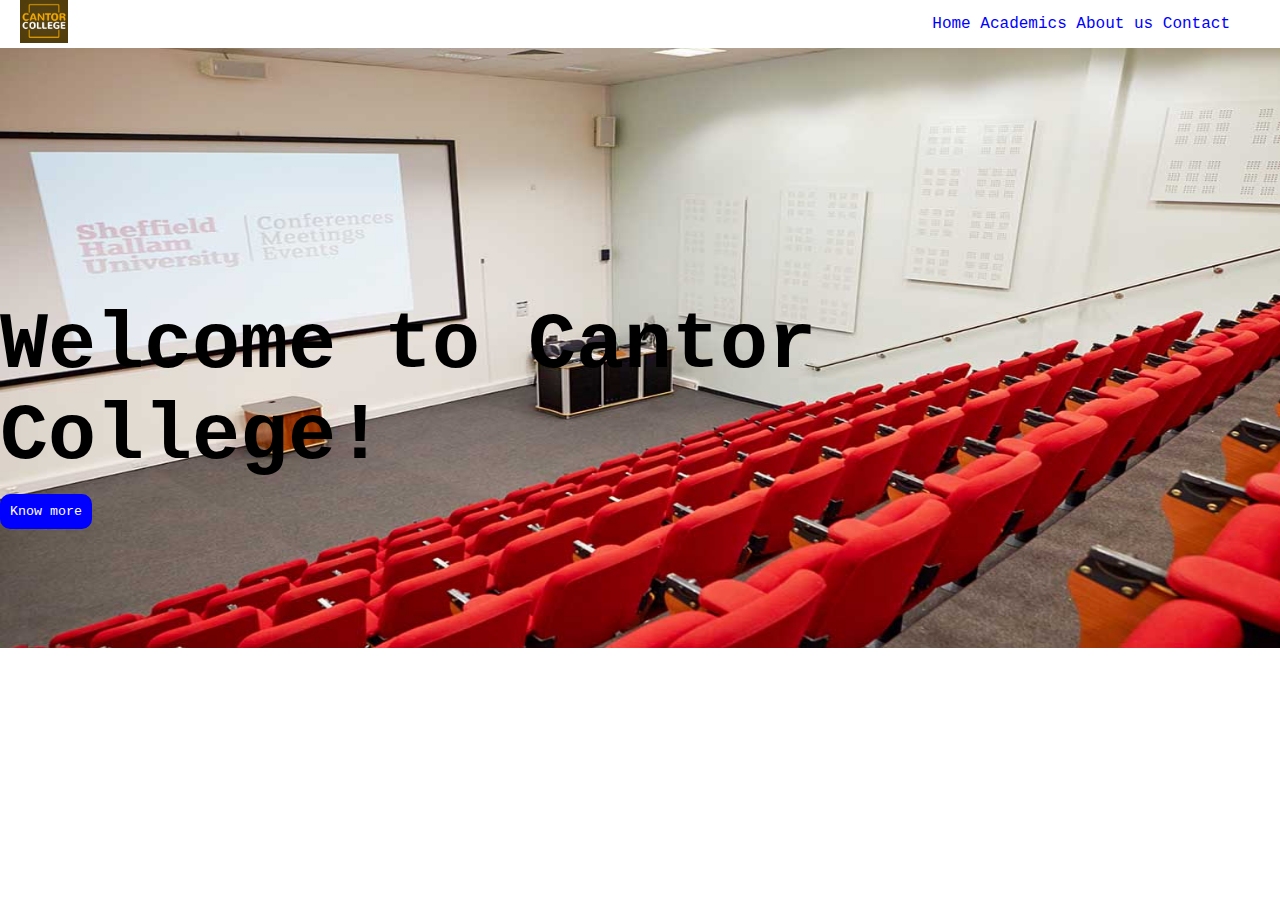
==== Index.html @ ad8fdb82 "initial commit" ====
<!DOCTYPE html>
<html lang="en">
  <head>
    <meta charset="UTF-8" />
    <meta name="viewport" content="width=device-width, initial-scale=1.0" />
    <title>Cantor College</title>
    <link rel="stylesheet" href="Style.css" />
  </head>
  <body>
    <!-- following proper semantics -->
    <header>
      <div class="left">
        <img src="./Images/logo.png" alt="logo-image" />
      </div>
      <div class="right">
        <nav>
          <a href="#">Home</a>
          <a href="#">Academics</a>
          <a href="#">About us</a>
          <a href="#">Contact</a>
        </nav>
      </div>
    </header>
    <!-- main image section  -->
    <section id="main-image">
      <img
        src="./Images/Cantor Lecture Theatre 3.jpg"
        alt="main-image"
        id="bg-image"
      />
      <div class="headings">
        <h1>Welcome to Cantor College!</h1>
        <button id="know-more">Know more</button>
      </div>
    </section>
  </body>
</html>
---- Style.css ----
* {
  margin: 0;
  padding: 0;
  font-family: "Courier New", Courier, monospace;
}

header {
    width: 100%;
    display: flex;
    align-items: center;
}

header .left{
    width: 40%;
    margin-left: 20px;
}

header .left img{
    width: 10%;
}

header .right{
    width: 60%;
    text-align: right;
    margin-right: 50px 
}

header .right a {
    text-decoration: none;
    color: blue;
}

header .right a:hover{
    text-decoration: underline;
}

section img#bg-image {
    width: 100%;
    height: 600px;
}

#main-image .headings{
    position: absolute;
    top: 300px;
    right: 350px;
    font-size: 40px;
}

#main-image .headings button#know-more{
    background-color: blue;
    color: white;
    border: none;
    padding: 10px;
    border-radius: 10px;
}
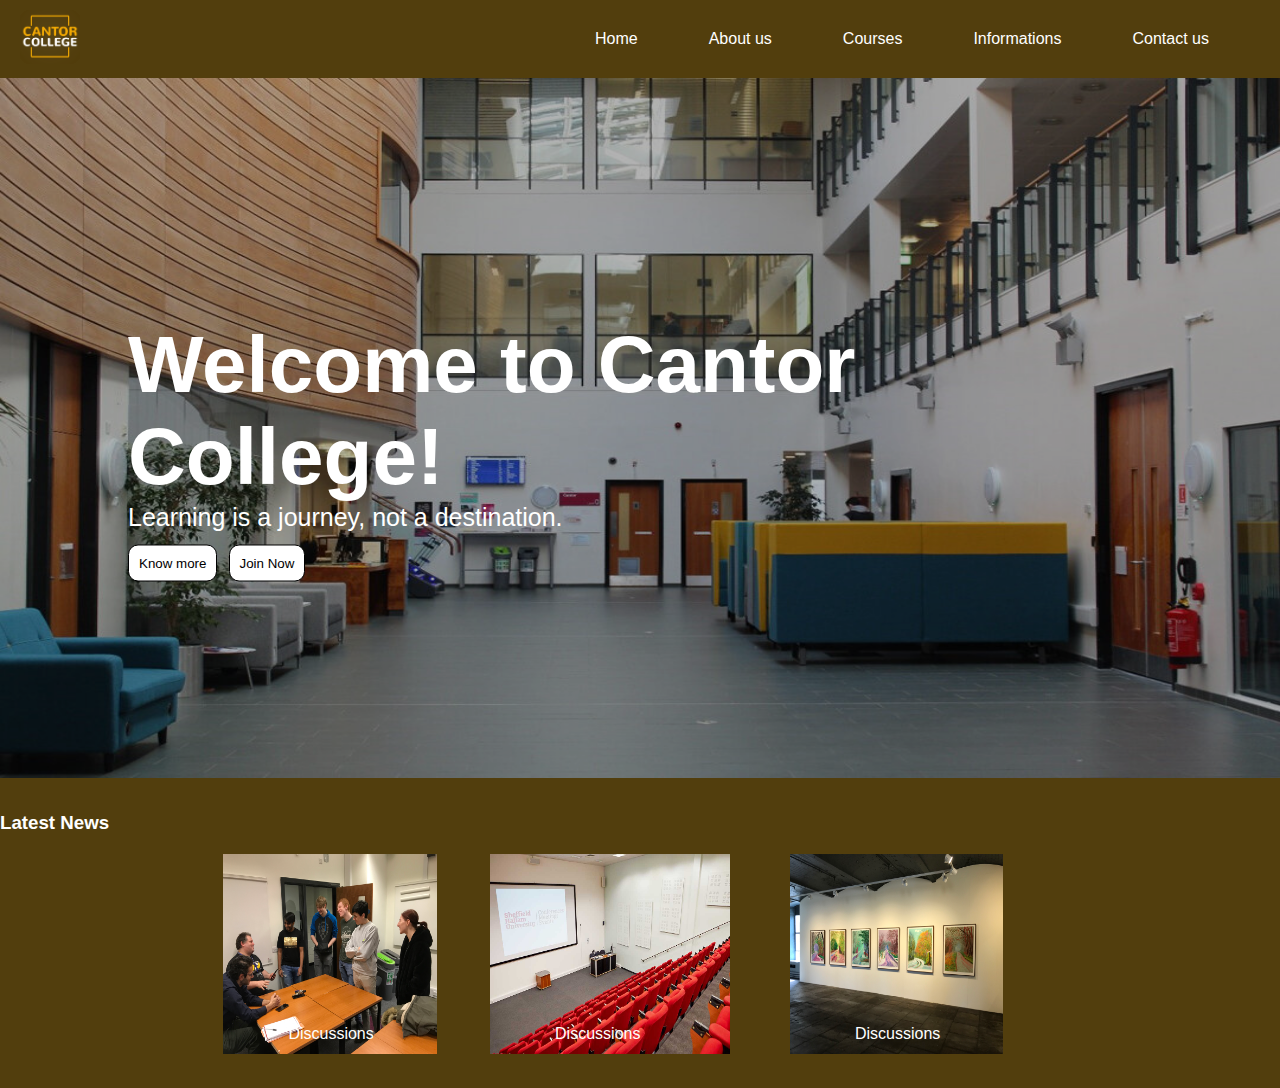
==== commit cc2de247: "created section 1,2 and 3" ====
--- a/Index.html
+++ b/Index.html
@@ -5,6 +5,8 @@
     <meta name="viewport" content="width=device-width, initial-scale=1.0" />
     <title>Cantor College</title>
     <link rel="stylesheet" href="Style.css" />
+    <link rel="preconnect" href="https://fonts.googleapis.com" />
+    <link rel="shortcut icon" href="./Images/logo.png" type="image/x-icon" />
   </head>
   <body>
     <!-- following proper semantics -->
@@ -15,23 +17,58 @@
       <div class="right">
         <nav>
           <a href="#">Home</a>
-          <a href="#">Academics</a>
           <a href="#">About us</a>
-          <a href="#">Contact</a>
+          <div class="dropdown">
+            <a href="#">Courses</a>
+            <div class="dropdown-options">
+              <a href="#">Computing courses</a>
+              <a href="#">Design courses</a>
+              <a href="#">Learning Resources</a>
+            </div>
+          </div>
+          <div class="dropdown">
+            <a href="#">Informations</a>
+            <div class="dropdown-options">
+              <a href="#">Facilitiers</a>
+              <a href="#">Information for Staff </a>
+              <a href="#">Information for students </a>
+              <a href="#">Working with business</a>
+            </div>
+          </div>
+          <a href="#">Contact us</a>
         </nav>
       </div>
     </header>
     <!-- main image section  -->
     <section id="main-image">
-      <img
-        src="./Images/Cantor Lecture Theatre 3.jpg"
-        alt="main-image"
-        id="bg-image"
-      />
+      <img src="./Images/Cantor atrium 3.jpg" alt="main-image" id="bg-image" />
       <div class="headings">
         <h1>Welcome to Cantor College!</h1>
+        <p>Learning is a journey, not a destination.</p>
         <button id="know-more">Know more</button>
+        <button id="join-now">Join Now</button>
       </div>
     </section>
+    <!-- main image section ends -->
+
+    <section id="latest-news">
+      <h3>Latest News</h3>
+      <div class="news-container">
+        <div class="news">
+          <img src="./Images/IMG_1099.jpeg" alt="news-image-01" />
+          <p>Discussions</p>
+        </div>
+        <div class="news">
+          <img src="./Images/Cantor Lecture Theatre 3.jpg" alt="news-image-02" />
+          <p>Discussions</p>
+        </div>
+        <div class="news">
+          <img src="./Images/IMG_0170.jpeg" alt="news-image-01" />
+          <p>Discussions</p>
+        </div>
+      </div>
+    </section>
+
+    <script src="Dropdown.js"></script>
   </body>
 </html>
--- a/Style.css
+++ b/Style.css
@@ -1,55 +1,159 @@
 * {
   margin: 0;
   padding: 0;
-  font-family: "Courier New", Courier, monospace;
+  font-family: "Montserrat", sans-serif;
+  background-color: #523e0d;
+  color: white;
 }
 
 header {
-    width: 100%;
-    display: flex;
-    align-items: center;
+  width: 100%;
+  display: flex;
+  align-items: center;
+  padding: 10px 0;
 }
 
-header .left{
-    width: 40%;
-    margin-left: 20px;
+header .left {
+  width: 40%;
+  margin-left: 20px;
 }
 
-header .left img{
-    width: 10%;
+/* #main-image::before {
+  content: ""; 
+  position: absolute;
+  top: 0;
+  left: 0;
+  width: 40%;
+  height: 100%;
+  background: linear-gradient(
+    to right,
+    rgba(0, 0, 0, 0.5),
+    transparent
+  ); 
+  z-index: 1; 
+} */
+
+header .left img {
+  width: 12%;
+  border-radius: 10px;
 }
 
-header .right{
-    width: 60%;
-    text-align: right;
-    margin-right: 50px 
+header .right {
+  width: 60%;
+  text-align: right;
 }
 
 header .right a {
-    text-decoration: none;
-    color: blue;
+  text-decoration: none;
+  color: rgb(255, 255, 255);
+  position: relative;
 }
 
-header .right a:hover{
-    text-decoration: underline;
+header .right nav {
+  display: flex;
+  justify-content: space-evenly;
+}
+
+header .right nav .dropdown {
+  display: inline-block;
+  position: relative;
+}
+
+header .right nav .dropdown .dropdown-options {
+  display: none;
+  position: absolute;
+  overflow: auto;
+  z-index: 1;
+  background-color: transparent;
+}
+
+header .right nav .dropdown:hover .dropdown-options.show {
+  display: flex;
+  flex-direction: column;
+  gap: 11px;
+}
+
+header .right nav .dropdown:hover .dropdown-options a {
+  background-color: transparent;
+}
+
+header .right a::after {
+  content: ""; /* Create a pseudo-element */
+  position: absolute;
+  bottom: 0;
+  left: 0;
+  width: 0; /* Initially set to 0 */
+  height: 1px;
+  background-color: rgb(255, 255, 255);
+  transition: width 0.3s ease; /* Transition the width property */
+}
+
+header .right a:hover::after {
+  width: 100%; /* Expand the width to 100% on hover */
 }
 
 section img#bg-image {
-    width: 100%;
-    height: 600px;
+  width: 100%;
+  height: 700px;
+  filter: brightness(0.7);
 }
 
-#main-image .headings{
-    position: absolute;
-    top: 300px;
-    right: 350px;
-    font-size: 40px;
+#main-image .headings {
+  background-color: transparent;
+  position: absolute;
+  top: 50%;
+  left: 50%;
+  transform: translate(-50%, -50%); /* Center it properly */
+  font-size: 40px;
+  width: 80%;
+  color: white;
 }
 
-#main-image .headings button#know-more{
-    background-color: blue;
-    color: white;
-    border: none;
-    padding: 10px;
-    border-radius: 10px;
-}+#main-image .headings h1 {
+  background-color: transparent;
+}
+
+#main-image .headings p {
+  background-color: transparent;
+  font-size: 25px;
+}
+
+#main-image .headings button#know-more,
+#join-now {
+  background-color: rgb(255, 255, 255);
+  color: rgb(0, 0, 0);
+  border: 1px solid black;
+  padding: 10px;
+  border-radius: 10px;
+  cursor: pointer;
+}
+
+#latest-news{
+  width: 100%;
+  padding: 30px 0;
+}
+
+#latest-news h3{
+  margin-bottom: 20px;
+}
+
+#latest-news .news-container .news img {
+  width: 80%;
+  height: 200px;
+}
+
+#latest-news .news-container {
+  display: flex;
+  justify-content: center;
+}
+
+#latest-news .news-container .news {
+  position: relative;
+}
+
+#latest-news .news-container .news p {
+  position: absolute;
+  bottom: 15px;
+  left: 65px;
+  background: transparent;
+}
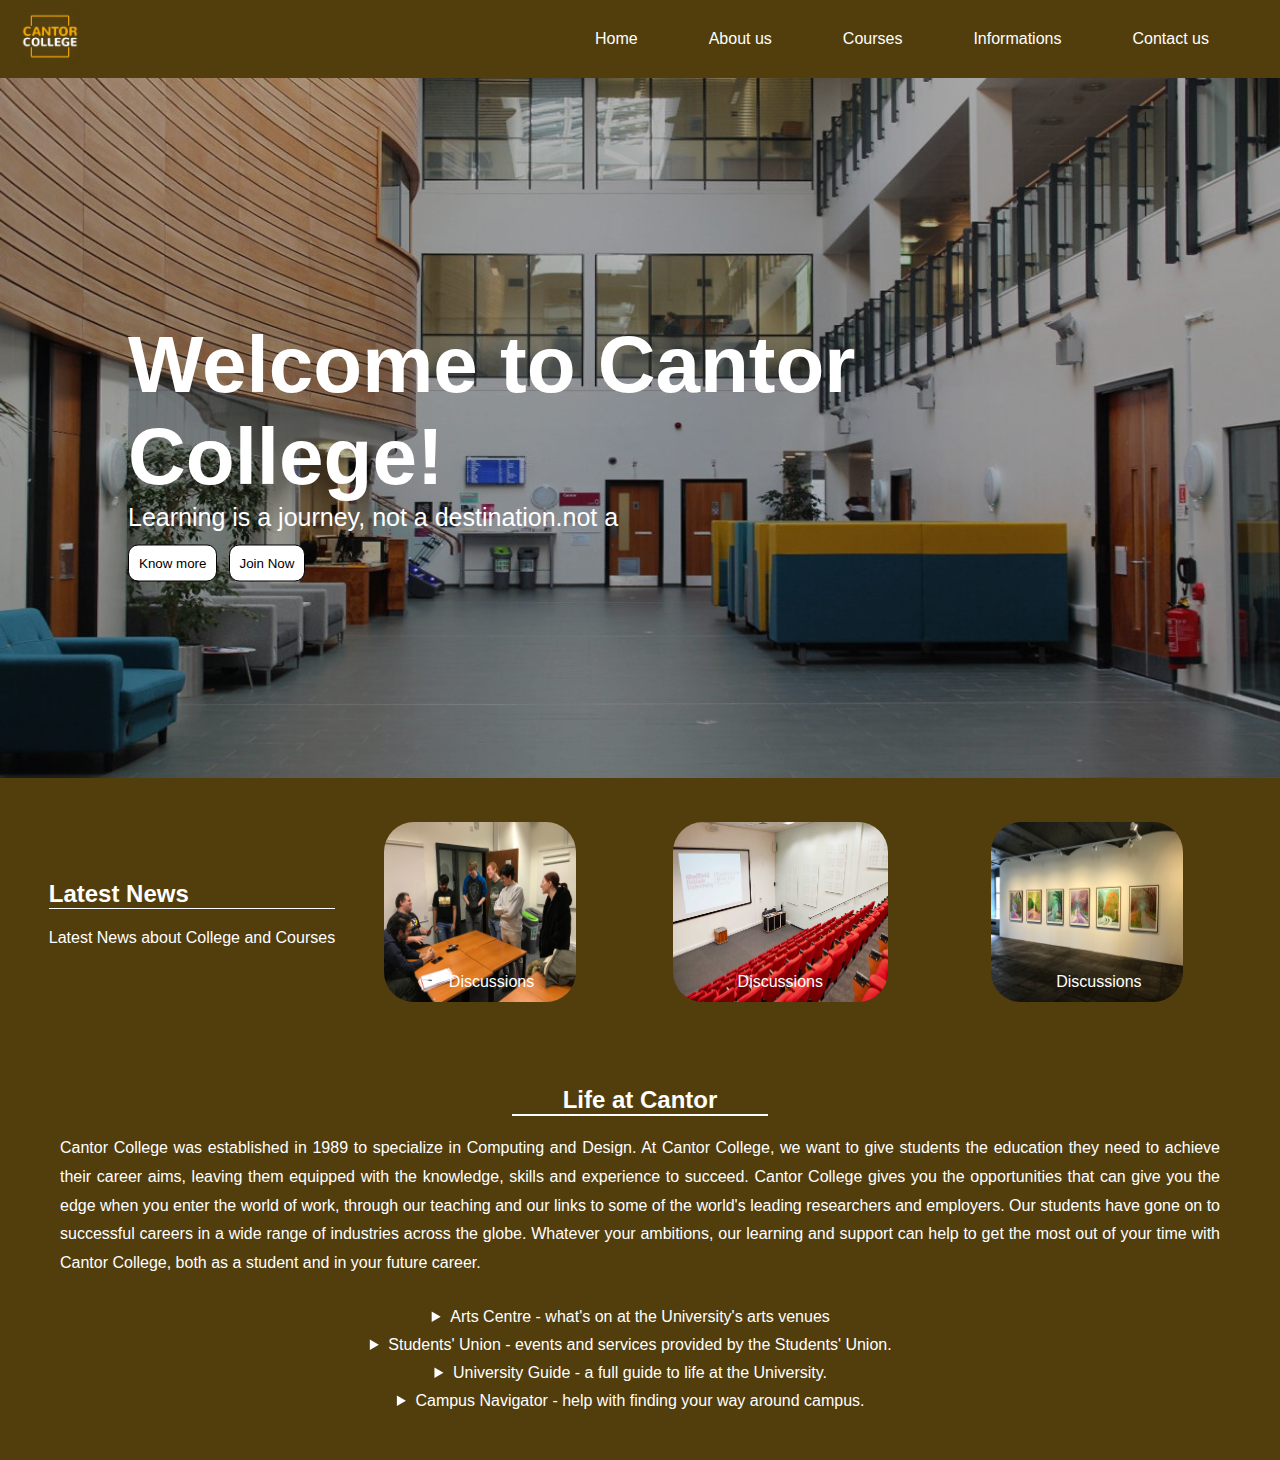
==== commit a43fd59b: "added js" ====
--- a/Index.html
+++ b/Index.html
@@ -44,7 +44,7 @@
       <img src="./Images/Cantor atrium 3.jpg" alt="main-image" id="bg-image" />
       <div class="headings">
         <h1>Welcome to Cantor College!</h1>
-        <p>Learning is a journey, not a destination.</p>
+        <p>Learning is a journey, <span>not a destination.</span></p>
         <button id="know-more">Know more</button>
         <button id="join-now">Join Now</button>
       </div>
@@ -52,14 +52,20 @@
     <!-- main image section ends -->
 
     <section id="latest-news">
-      <h3>Latest News</h3>
       <div class="news-container">
+        <div>
+          <h2>Latest News</h2>
+          <p>Latest News about College and Courses</p>
+        </div>
         <div class="news">
           <img src="./Images/IMG_1099.jpeg" alt="news-image-01" />
           <p>Discussions</p>
         </div>
         <div class="news">
-          <img src="./Images/Cantor Lecture Theatre 3.jpg" alt="news-image-02" />
+          <img
+            src="./Images/Cantor Lecture Theatre 3.jpg"
+            alt="news-image-02"
+          />
           <p>Discussions</p>
         </div>
         <div class="news">
@@ -68,7 +74,37 @@
         </div>
       </div>
     </section>
+    <!--  end of news section -->
+    <!-- About Us Section -->
+    <section id="life">
+      <div class="lifeTitle">
+        <h2>Life at Cantor</h2>
+        <p>
+          Cantor College was established in 1989 to specialize in Computing and
+          Design. At Cantor College, we want to give students the education they
+          need to achieve their career aims, leaving them equipped with the
+          knowledge, skills and experience to succeed. Cantor College gives you
+          the opportunities that can give you the edge when you enter the world
+          of work, through our teaching and our links to some of the world's
+          leading researchers and employers. Our students have gone on to
+          successful careers in a wide range of industries across the globe.
+          Whatever your ambitions, our learning and support can help to get the
+          most out of your time with Cantor College, both as a student and in
+          your future career.
+        </p>
+        <ol>
+          <li>Arts Centre - what's on at the University's arts venues</li>
+          <li>
+            Students' Union - events and services provided by the Students'
+            Union.
+          </li>
+          <li>University Guide - a full guide to life at the University.</li>
+          <li>Campus Navigator - help with finding your way around campus.</li>
+        </ol>
+      </div>
+    </section>
 
     <script src="Dropdown.js"></script>
+    <script src="CycleText.js"></script>
   </body>
 </html>
--- a/Style.css
+++ b/Style.css
@@ -18,21 +18,6 @@
   margin-left: 20px;
 }
 
-/* #main-image::before {
-  content: ""; 
-  position: absolute;
-  top: 0;
-  left: 0;
-  width: 40%;
-  height: 100%;
-  background: linear-gradient(
-    to right,
-    rgba(0, 0, 0, 0.5),
-    transparent
-  ); 
-  z-index: 1; 
-} */
-
 header .left img {
   width: 12%;
   border-radius: 10px;
@@ -113,7 +98,8 @@
   background-color: transparent;
 }
 
-#main-image .headings p {
+#main-image .headings p,
+span {
   background-color: transparent;
   font-size: 25px;
 }
@@ -128,23 +114,33 @@
   cursor: pointer;
 }
 
-#latest-news{
+#latest-news {
   width: 100%;
-  padding: 30px 0;
-}
-
-#latest-news h3{
+  padding: 40px 0;
+}
+
+#latest-news h2 {
   margin-bottom: 20px;
+  border-bottom: 1px solid white;
 }
 
 #latest-news .news-container .news img {
   width: 80%;
-  height: 200px;
+  height: 20vh;
+  border-radius: 30px;
+  transition: transform 0.3s ease;
+}
+
+#latest-news .news-container .news img:hover {
+  -ms-transform: scale(1.2); /* IE 9 */
+  -webkit-transform: scale(1.2); /* Safari 3-8 */
+  transform: scale(1.2);
 }
 
 #latest-news .news-container {
   display: flex;
-  justify-content: center;
+  justify-content: space-evenly;
+  align-items: center;
 }
 
 #latest-news .news-container .news {
@@ -157,3 +153,49 @@
   left: 65px;
   background: transparent;
 }
+
+#life {
+  padding: 40px 60px;
+  display: flex;
+  flex-direction: column;
+  justify-content: center;
+  text-align: center;
+  position: relative;
+}
+
+#life h2 {
+  margin-bottom: 20px;
+}
+
+#life h2::after {
+  content: '';
+    position: absolute;
+    top: 68px;
+    left: 50%;
+    width: 20%;
+    height: 2px;
+    background-color: rgb(255, 255, 255);
+    transform: translateX(-50%); 
+}
+
+#life .lifeTitle ol {
+  display: flex;
+  margin-top: 30px;
+  flex-direction: column;
+  justify-content: center; /* Center the list items vertically */
+  align-items: center; /* Center the list items horizontally */
+}
+
+#life .lifeTitle ol li {
+  margin-bottom: 10px; /* Add bottom margin between list items */
+  list-style-type: disclosure-closed; /* Change bullet style to disc */
+  text-align: center; /* Center the text inside each list item */
+}
+
+#life .lifeTitle p {
+  line-height: 1.8; /* Adjust line height as needed */
+  text-align: justify;
+}
+
+
+
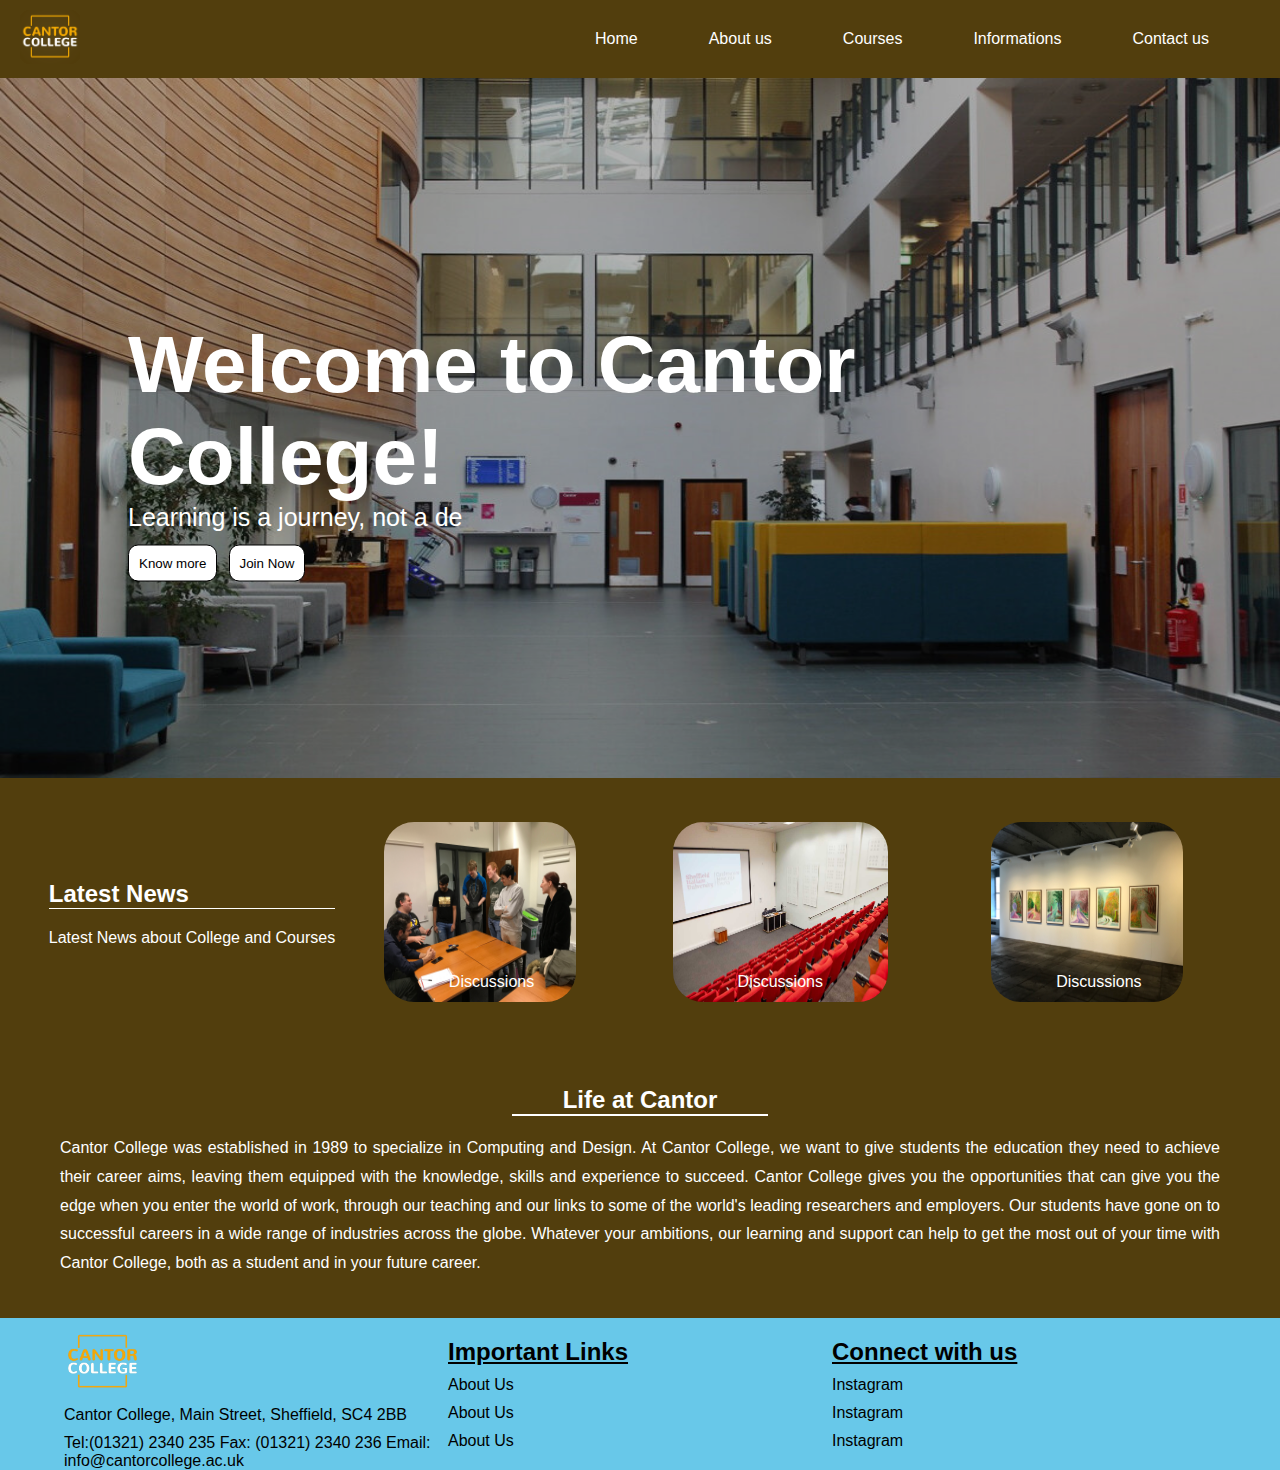
==== commit 91f197f3: "8 march updates" ====
--- a/Index.html
+++ b/Index.html
@@ -44,7 +44,7 @@
       <img src="./Images/Cantor atrium 3.jpg" alt="main-image" id="bg-image" />
       <div class="headings">
         <h1>Welcome to Cantor College!</h1>
-        <p>Learning is a journey, <span>not a destination.</span></p>
+        <p>Learning is a journey, <span></span></p>
         <button id="know-more">Know more</button>
         <button id="join-now">Join Now</button>
       </div>
@@ -92,17 +92,32 @@
           most out of your time with Cantor College, both as a student and in
           your future career.
         </p>
-        <ol>
-          <li>Arts Centre - what's on at the University's arts venues</li>
-          <li>
-            Students' Union - events and services provided by the Students'
-            Union.
-          </li>
-          <li>University Guide - a full guide to life at the University.</li>
-          <li>Campus Navigator - help with finding your way around campus.</li>
-        </ol>
       </div>
     </section>
+
+    <!-- Footer  -->
+    <footer>
+      <div class="divOne">
+        <img src="./Images/logo-removebg-preview.png" alt="logo" />
+        <p>Cantor College, Main Street, Sheffield, SC4 2BB</p>
+        <p>
+          Tel:(01321) 2340 235 Fax: (01321) 2340 236 Email:
+          info@cantorcollege.ac.uk
+        </p>
+      </div>
+      <div class="divTwo">
+        <h2>Important Links</h2>
+        <a href="#">About Us</a>
+        <a href="#">About Us</a>
+        <a href="#">About Us</a>
+      </div>
+      <div class="divThree">
+        <h2>Connect with us</h2>
+        <a href="#">Instagram</a>
+        <a href="#">Instagram</a>
+        <a href="#">Instagram</a>
+      </div>
+    </footer>
 
     <script src="Dropdown.js"></script>
     <script src="CycleText.js"></script>
--- a/Style.css
+++ b/Style.css
@@ -102,6 +102,7 @@
 span {
   background-color: transparent;
   font-size: 25px;
+  color: white;
 }
 
 #main-image .headings button#know-more,
@@ -143,6 +144,10 @@
   align-items: center;
 }
 
+#latest-news .news-container p{
+  color: white;
+}
+
 #latest-news .news-container .news {
   position: relative;
 }
@@ -152,6 +157,7 @@
   bottom: 15px;
   left: 65px;
   background: transparent;
+  color: white;
 }
 
 #life {
@@ -168,34 +174,71 @@
 }
 
 #life h2::after {
-  content: '';
-    position: absolute;
-    top: 68px;
-    left: 50%;
-    width: 20%;
-    height: 2px;
-    background-color: rgb(255, 255, 255);
-    transform: translateX(-50%); 
-}
-
-#life .lifeTitle ol {
-  display: flex;
-  margin-top: 30px;
-  flex-direction: column;
-  justify-content: center; /* Center the list items vertically */
-  align-items: center; /* Center the list items horizontally */
-}
-
-#life .lifeTitle ol li {
-  margin-bottom: 10px; /* Add bottom margin between list items */
-  list-style-type: disclosure-closed; /* Change bullet style to disc */
-  text-align: center; /* Center the text inside each list item */
+  content: "";
+  position: absolute;
+  top: 68px;
+  left: 50%;
+  width: 20%;
+  height: 2px;
+  background-color: rgb(255, 255, 255);
+  transform: translateX(-50%);
 }
 
 #life .lifeTitle p {
   line-height: 1.8; /* Adjust line height as needed */
   text-align: justify;
-}
-
-
-
+  color: white;
+}
+
+footer {
+  width: 100%;
+  display: flex;
+  align-items: center;
+  justify-content: center;
+  background-color: #68c8e9;
+}
+
+footer .divOne {
+  width: 30%;
+  display: flex;
+  flex-direction: column;
+  gap: 10px;
+  background: transparent;
+}
+
+footer .divOne img {
+  width: 20%;
+  margin-top: 10px;
+  background: transparent;
+}
+
+footer .divTwo {
+  width: 30%;
+  display: flex;
+  flex-direction: column;
+  gap: 10px;
+  background: transparent;
+}
+
+footer .divThree {
+  width: 30%;
+  display: flex;
+  flex-direction: column;
+  gap: 10px;
+  background: transparent;
+}
+
+footer h2, p {
+  color: black;
+  background-color: transparent;
+}
+
+footer h2{
+  text-decoration: underline;
+}
+
+footer a {
+  color: black;
+  text-decoration: none;
+  background-color: transparent;
+}
